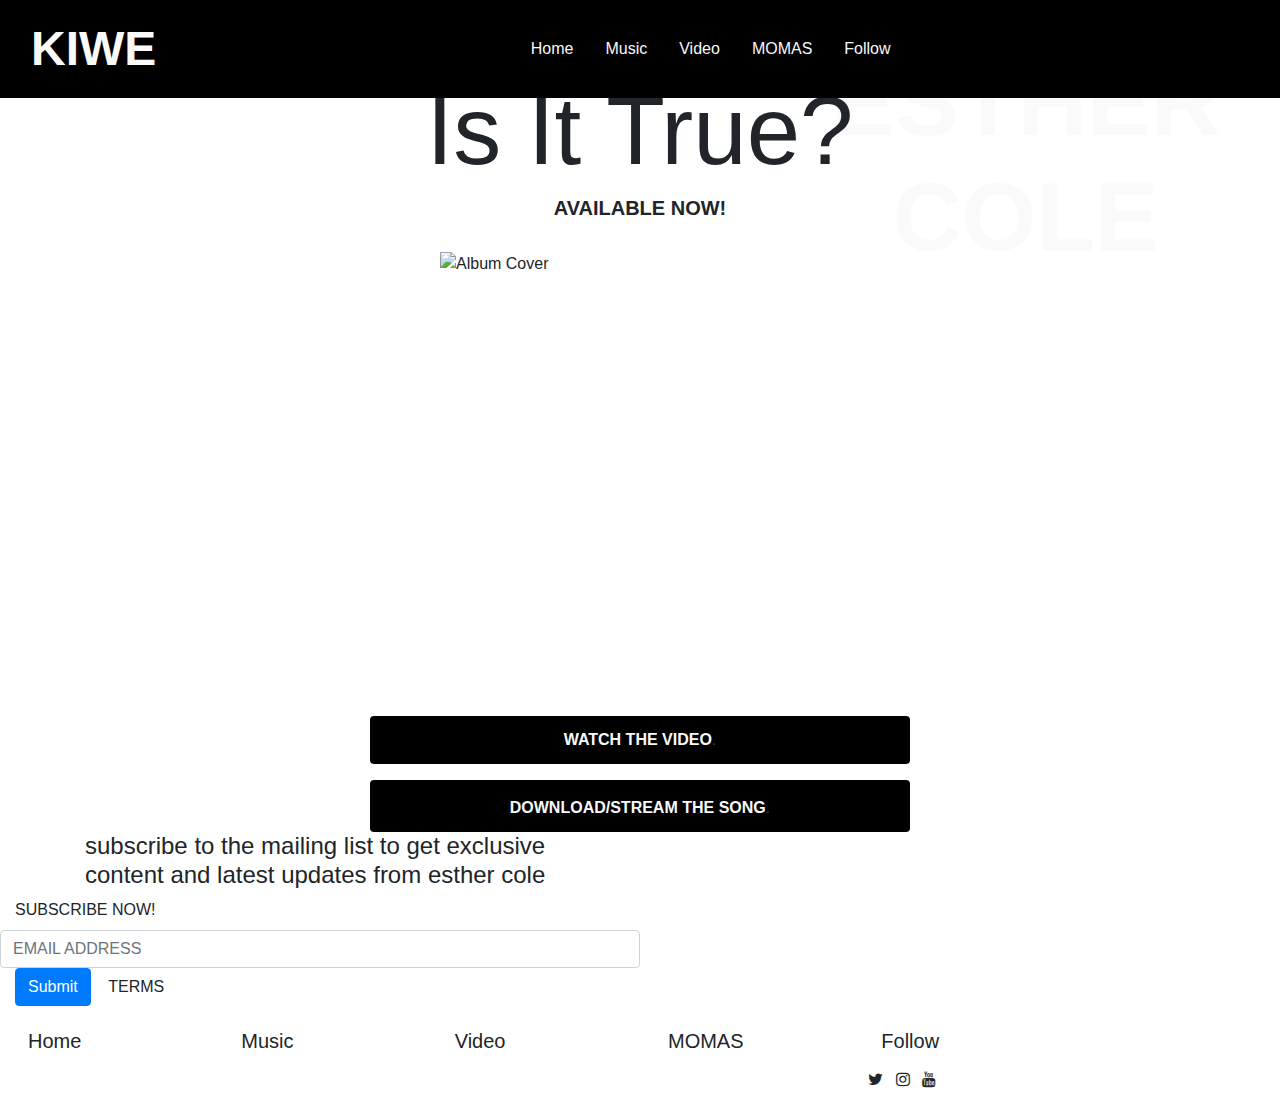
==== index.html @ 140cb5f0 "Added social media links to download and stream buttons" ====
<!DOCTYPE html>
<html lang="en">
<head>
 <meta charset="UTF-8">
    <meta name="viewport" content="width=device-width, initial-scale=1.0">
    <link rel="stylesheet" href="https://stackpath.bootstrapcdn.com/bootstrap/4.5.2/css/bootstrap.min.css" integrity="sha384-JcKb8q3iqJ61gNV9KGb8thSsNjpSL0n8PARn9HuZOnIxN0hoP+VmmDGMN5t9UJ0Z" crossorigin="anonymous">
    <link rel="stylesheet" href="https://stackpath.bootstrapcdn.com/font-awesome/4.7.0/css/font-awesome.min.css" integrity="sha384-wvfXpqpZZVQGK6TAh5PVlGOfQNHSoD2xbE+QkPxCAFlNEevoEH3Sl0sibVcOQVnN" crossorigin="anonymous">
    <link rel="stylesheet" href="assets/css/style.css">
    <title>KIWE</title>
</head>
<body>
<!--NAVIGATION BAR-->
    <header>
        <div class="container-fluid-12">
            <div class="row">
                <div class="col-sm-12">
                    <nav class="navbar fixed-top navbar-expand-lg navbar black-background">
                        <div class="container-fluid">
                            <a class="navbar-brand kiwe-logo" href="index.html" for="home">KIWE</a>
                            <button class="navbar-toggler bg-light" type="button" data-bs-toggle="collapse" data-bs-target="#navbarNav" aria-controls="navbarNav" aria-expanded="false" aria-label="Toggle navigation">
                                <span class="navbar-toggler-icon"></span>
                            </button>
                            <div class="collapse navbar-collapse justify-content-center" id="navbarNav">
                                <ul class="nav justify-content-center">
                                    <li class="nav-item">
                                        <a class="nav-link active text-light" aria-current="page" for="home" href="index.html">Home</a>
                                    </li>
                                    <li class="nav-item">
                                        <a class="nav-link text-light" href="home.html" for="music">Music</a>
                                    </li>
                                    <li class="nav-item">
                                        <a class="nav-link text-light" href="home.html" for="video">Video</a>
                                    </li>
                                    <li class="nav-item">
                                        <a class="nav-link text-light" href="home.html" for="momas">MOMAS</a>
                                    </li>
                                    <li class="nav-item">
                                        <a class="nav-link text-light" href="home.html" for="follow">Follow</a>
                                    </li>
                                </ul>
                            </div>
                        </div>
                    </nav>
                </div>
            </div>
        </div>
    </header>
<!--HERO IMAGE-->
    <section>
        <div class="container-fluid-12">
            <div class="row">
                <div class="col-md-12">
                    <div class= "top-center">
                        <h1 class="display-1 esther-cole">esther cole</h1>
                    </div>
                    <img src="images/hero.jpg" class="img-fluid hero" alt="Hero Image">
                </div>
            </div>
        </div>
    </section>
<!--ALBUM PROMOTION-->
             <div class="container">
                <div class="row">
                    <div class="col-md-12">
                        <h3 class="display-1 center pt-5" style="text-transform: capitalize;">is it true?</h3>
                        <h5 class="display-5 center pb-4" style="text-transform: uppercase; font-weight: bolder;">available now!</h5>
                    </div> 
                </div>
            </div>
            <div class="container">
                <div class="row">
                    <div class="col-md">
                        <img src="images/album-cover.jpg" class="album-cover mx-auto d-block" alt="Album Cover">
                    </div> 
                </div>
            </div>
<!--DOWNLOAD AND STREAM BUTTONS-->
    <section>
        <div class="container-fluid-12">
            <div class="container">
                <div class="row">
                    <div class="col-md-6 pt-5 mx-auto">
                        <div class="alert alert-primary mt-3 media-button-black" role="alert">
                            <a href="https://www.youtube.com/watch?v=2xFYqyE_BNU" target="_blank" class="alert-link text-light">WATCH THE VIDEO</a>.
                        </div>
                        <div class="alert alert-primary pt-3 mt-3 media-button-black" role="alert">
                                <a href="https://awal.lnk.to/isittrue" target="_blank" class="alert-link text-light">DOWNLOAD/STREAM THE SONG</a>.
                        </div>                            
                        </div>
                    </div> 
                </div>
            </div>
<!--MAILING LIST PROMO-->
            <div class="container">
                <div class="row">
                    <div class="col-md-6">
                        <h4>subscribe to the mailing list to get exclusive content and latest updates from esther cole</h4>
                    </div> 
                </div>
            </div>
<!--SUBSCRIBE NOW-->
            <div class="container-fluid">
                <div class="row">
                    <div class="col-md-6">            
                        <form class="center-form">
                            <div class="form-group row">
                                <label for="subscription" class="col-sm-6 form-label">SUBSCRIBE NOW!</label>
                                <input type="email" id="subscription" class="form-control" placeholder="EMAIL ADDRESS">
                                <div class="col-6">
                                    <button type="submit" class="btn btn-primary">Submit</button>
                                    <span><a class="btn terms" href="resources/t&c.pdf" target="_blank" role="button">TERMS</a></span>
                                </div>
                            </div>
                        </form>
                    </div> 
                </div>
            </div>
    </section>
<!--FOOTER-->
    <footer>
        <div class="container-fluid">
            <div class="row" >
                <div class="col-sm-2">
                    <a href="index.html" for="home" class="btn"><h5>Home</h5></a>
                </div>
                <div class="col-sm-2">
                    <a href="home.html" for="music" class="btn"><h5>Music</h5></a>
                </div>
                <div class="col-sm-2">
                    <a href="home.html" for="video" class="btn"><h5>Video</h5></a>
                </div>
                <div class="col-sm-2">
                    <a href="home.html" for="momas" class="btn"><h5>MOMAS</h5></a>
                </div>
            <div class="col-sm-2">
                <a href="home.html" for="follow" class="btn"><h5>Follow</h5></a>
                    <ul class="list-inline social-links">
                        <li class="list-inline-item">
                            <a target ="_blank" ref="#">
                                <i class="fa fa-twitter" aria-hidden="true"></i>
                                <span class="sr-only">Twitter</span>
                            </a>
                        </li>
                        <li class="list-inline-item">
                            <a target ="_blank" ref="#">
                                <i class="fa fa-instagram" aria-hidden="true"></i>
                                <span class="sr-only">Instagram</span>
                            </a>
                        </li>
                        <li class="list-inline-item">
                            <a target ="_blank" ref="#">
                                <i class="fa fa-youtube" aria-hidden="true"></i>
                                <span class="sr-only">YouTube</span>
                            </a>
                        </li>
                    </ul>
                </div>
            </div>
        </div>
    </footer>
</body>
<script src="https://code.jquery.com/jquery-3.2.1.slim.min.js" integrity="sha384-KJ3o2DKtIkvYIK3UENzmM7KCkRr/rE9/Qpg6aAZGJwFDMVNA/GpGFF93hXpG5KkN" crossorigin="anonymous"></script>
<script src="https://cdnjs.cloudflare.com/ajax/libs/popper.js/1.12.9/umd/popper.min.js" integrity="sha384-ApNbgh9B+Y1QKtv3Rn7W3mgPxhU9K/ScQsAP7hUibX39j7fakFPskvXusvfa0b4Q" crossorigin="anonymous"></script>
<script src="https://stackpath.bootstrapcdn.com/bootstrap/4.5.2/css/bootstrap.min.js" integrity="sha384-JZR6Spejh4U02d8jOt6vLEHfe/JQGiRRSQQxSfFWpi1MquVdAyjUar5+76PVCmYl" crossorigin="anonymous"></script>
</html>
---- assets/css/style.css ----
@import url('https://fonts.googleapis.com/css2?family=Oswald:wght@200;300;400;500&display=swap');

/*------------------------------------Text Styles*/

.esther-cole {
    font-weight: bolder;
    text-transform: uppercase;
    color: #fafafa;
}

/*------------------------------------Colours*/

.kiwe-logo {
    color: #fafafa !important;
    font-weight: bolder !important;
    font-size: 3em;
}

.black-background {
    background-color: #000000;
    border: #000000;
}

/*------------------------------------Images and Media*/

.album-cover {
    position: relative;
    width: 400px;
    height: 400px;
    object-fit: cover;
}

.hero {
    width: 100%;
    overflow: hidden;
}

/*-------------------------------------Container Styles*/

.center {
    text-align: center;
}

.top-right {
    width: 35%;
   position:absolute;
   top:0;
   right:0;
   margin-top: 40px;
   margin-right: 40px;
   opacity: 1;
   text-align: center;
}

.top-center {
    width: 35%;
   position:absolute;
   top:15%;
   right: 0;
   margin-top: 40px;
   margin-right: 40px;
   opacity: 1;
   text-align: center;
}

/*-------------------------------------Buttons*/
.media-button-black {
    background-color: #000000;
    border: #000000;
    text-align: center;
    margin: auto;
}
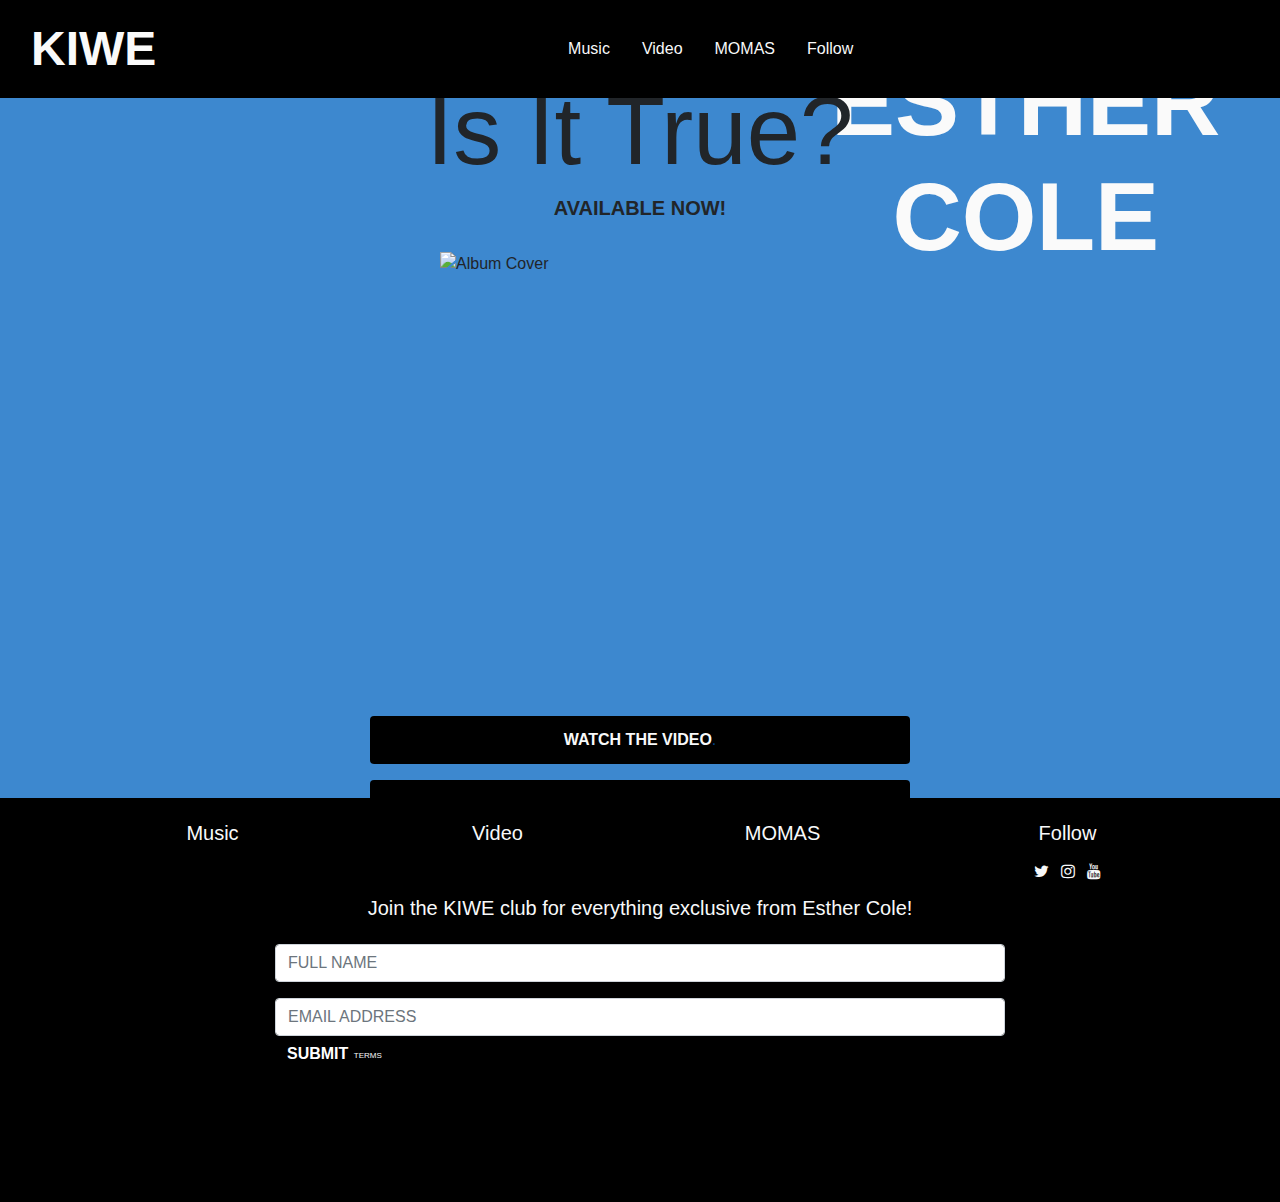
==== commit 3d56d1d4: "added new header and footer to index and home page" ====
--- a/index.html
+++ b/index.html
@@ -13,29 +13,26 @@
     <header>
         <div class="container-fluid-12">
             <div class="row">
-                <div class="col-sm-12">
+                <div class="col-md">
                     <nav class="navbar fixed-top navbar-expand-lg navbar black-background">
                         <div class="container-fluid">
-                            <a class="navbar-brand kiwe-logo" href="index.html" for="home">KIWE</a>
+                            <a class="navbar-brand kiwe-logo" href="index.html">KIWE</a>
                             <button class="navbar-toggler bg-light" type="button" data-bs-toggle="collapse" data-bs-target="#navbarNav" aria-controls="navbarNav" aria-expanded="false" aria-label="Toggle navigation">
                                 <span class="navbar-toggler-icon"></span>
                             </button>
                             <div class="collapse navbar-collapse justify-content-center" id="navbarNav">
                                 <ul class="nav justify-content-center">
                                     <li class="nav-item">
-                                        <a class="nav-link active text-light" aria-current="page" for="home" href="index.html">Home</a>
+                                        <a class="nav-link text-light" href="#music">Music</a>
                                     </li>
                                     <li class="nav-item">
-                                        <a class="nav-link text-light" href="home.html" for="music">Music</a>
+                                        <a class="nav-link text-light" href="#video">Video</a>
                                     </li>
                                     <li class="nav-item">
-                                        <a class="nav-link text-light" href="home.html" for="video">Video</a>
+                                        <a class="nav-link text-light" href="#momas">MOMAS</a>
                                     </li>
                                     <li class="nav-item">
-                                        <a class="nav-link text-light" href="home.html" for="momas">MOMAS</a>
-                                    </li>
-                                    <li class="nav-item">
-                                        <a class="nav-link text-light" href="home.html" for="follow">Follow</a>
+                                        <a class="nav-link text-light" href="#follow">Follow</a>
                                     </li>
                                 </ul>
                             </div>
@@ -83,77 +80,90 @@
                         <div class="alert alert-primary mt-3 media-button-black" role="alert">
                             <a href="https://www.youtube.com/watch?v=2xFYqyE_BNU" target="_blank" class="alert-link text-light">WATCH THE VIDEO</a>.
                         </div>
-                        <div class="alert alert-primary pt-3 mt-3 media-button-black" role="alert">
+                        <div class="alert alert-primary mb-5 pt-3 mt-3 media-button-black" role="alert">
                                 <a href="https://awal.lnk.to/isittrue" target="_blank" class="alert-link text-light">DOWNLOAD/STREAM THE SONG</a>.
                         </div>                            
-                        </div>
                     </div> 
                 </div>
             </div>
+        </div>
+    </section>
 <!--MAILING LIST PROMO-->
+   <!-- <section>
+        <div class="container-fluid-12">
+            <div class="row">
+                <div class="col-md-6 mx-auto">
+                    <h4 class="display-5 center pt-1 pb-4" style="text-transform: uppercase; font-weight: bolder;">subscribe to the mailing list to get exclusive content and latest updates from esther cole</h4>
+                </div> 
+            </div>
+        </div>
+    </section> -->
+<!--SUBSCRIBE NOW-->
+    <section>
+        <div class="container-fluid-12 black-background">
             <div class="container">
                 <div class="row">
-                    <div class="col-md-6">
-                        <h4>subscribe to the mailing list to get exclusive content and latest updates from esther cole</h4>
-                    </div> 
+                    <div class="col-lg-8 mx-auto">
+                    <div class="form-floating pt-3 mb-3">
+                        <h5 class="text-light pb-3 center">Join the KIWE club for everything exclusive from Esther Cole!</h5>
+                            <input type="text" class="form-control" id="floatingName" placeholder="FULL NAME">
+                        </div>
+                        <div class="form-floating">
+                            <input type="email" class="form-control" id="floatingInput" placeholder="EMAIL ADDRESS">
+                            <button type="submit" class="btn btn-primary bg-transparent border-0 text-uppercase font-weight-bold pr-0">Submit</button>
+                            <span><a class="btn terms text-light bolder font-weight-light" href="resources/t&c.pdf" target="_blank" role="button">TERMS</a></span>  
+                        </div>                
+                    </div>
                 </div>
             </div>
-<!--SUBSCRIBE NOW-->
-            <div class="container-fluid">
+        </div>
+    </section>
+        <section>
+        <div class="container-fluid-12 footer-buffer">
+            <div class="container">
                 <div class="row">
-                    <div class="col-md-6">            
-                        <form class="center-form">
-                            <div class="form-group row">
-                                <label for="subscription" class="col-sm-6 form-label">SUBSCRIBE NOW!</label>
-                                <input type="email" id="subscription" class="form-control" placeholder="EMAIL ADDRESS">
-                                <div class="col-6">
-                                    <button type="submit" class="btn btn-primary">Submit</button>
-                                    <span><a class="btn terms" href="resources/t&c.pdf" target="_blank" role="button">TERMS</a></span>
-                                </div>
-                            </div>
-                        </form>
-                    </div> 
+                   
                 </div>
             </div>
+        </div>
     </section>
 <!--FOOTER-->
     <footer>
-        <div class="container-fluid">
-            <div class="row" >
-                <div class="col-sm-2">
-                    <a href="index.html" for="home" class="btn"><h5>Home</h5></a>
-                </div>
-                <div class="col-sm-2">
-                    <a href="home.html" for="music" class="btn"><h5>Music</h5></a>
-                </div>
-                <div class="col-sm-2">
-                    <a href="home.html" for="video" class="btn"><h5>Video</h5></a>
-                </div>
-                <div class="col-sm-2">
-                    <a href="home.html" for="momas" class="btn"><h5>MOMAS</h5></a>
-                </div>
-            <div class="col-sm-2">
-                <a href="home.html" for="follow" class="btn"><h5>Follow</h5></a>
-                    <ul class="list-inline social-links">
-                        <li class="list-inline-item">
-                            <a target ="_blank" ref="#">
-                                <i class="fa fa-twitter" aria-hidden="true"></i>
-                                <span class="sr-only">Twitter</span>
-                            </a>
-                        </li>
-                        <li class="list-inline-item">
-                            <a target ="_blank" ref="#">
-                                <i class="fa fa-instagram" aria-hidden="true"></i>
-                                <span class="sr-only">Instagram</span>
-                            </a>
-                        </li>
-                        <li class="list-inline-item">
-                            <a target ="_blank" ref="#">
-                                <i class="fa fa-youtube" aria-hidden="true"></i>
-                                <span class="sr-only">YouTube</span>
-                            </a>
-                        </li>
-                    </ul>
+        <div class="container-fluid-12 black-background pt-3 mb-0 fixed-bottom">
+            <div class="container center mx-auto">
+                <div class="row" >
+                    <div class="col-md">
+                        <a href="#music" class="btn text-light"><h5>Music</h5></a>
+                    </div>
+                    <div class="col-md">
+                        <a href="#video" class="btn text-light"><h5>Video</h5></a>
+                    </div>
+                    <div class="col-md">
+                        <a href="#momas" class="btn text-light"><h5>MOMAS</h5></a>
+                    </div>
+                <div class="col-md">
+                    <a href="#follow" class="btn text-light"><h5>Follow</h5></a>
+                        <ul class="list-inline social-links">
+                            <li class="list-inline-item">
+                                <a target ="_blank" href="https://twitter.com/iamesthercole">
+                                    <i class="fa fa-twitter text-light" aria-hidden="true"></i>
+                                    <span class="sr-only">Twitter</span>
+                                </a>
+                            </li>
+                            <li class="list-inline-item">
+                                <a target ="_blank" href="tagram.com/kickingitwithes/">
+                                    <i class="fa fa-instagram text-light" aria-hidden="true"></i>
+                                    <span class="sr-only">Instagram</span>
+                                </a>
+                            </li>
+                            <li class="list-inline-item">
+                                <a target ="_blank" href="https://www.youtube.com/channel/UCN9gmDimSqXqYEn6_nLRVBw">
+                                    <i class="fa fa-youtube text-light" aria-hidden="true"></i>
+                                    <span class="sr-only">YouTube</span>
+                                </a>
+                            </li>
+                        </ul>
+                    </div>
                 </div>
             </div>
         </div>
--- a/assets/css/style.css
+++ b/assets/css/style.css
@@ -1,4 +1,8 @@
 @import url('https://fonts.googleapis.com/css2?family=Oswald:wght@200;300;400;500&display=swap');
+
+body {
+    background-color:#3d88cf;
+}
 
 /*------------------------------------Text Styles*/
 
@@ -44,7 +48,7 @@
 .top-right {
     width: 35%;
    position:absolute;
-   top:0;
+   top:15%;
    right:0;
    margin-top: 40px;
    margin-right: 40px;
@@ -63,10 +67,22 @@
    text-align: center;
 }
 
+.footer-buffer {
+    background-color: #000000;
+    height:130px;
+    width: 100%;
+}
+
 /*-------------------------------------Buttons*/
 .media-button-black {
     background-color: #000000;
     border: #000000;
     text-align: center;
     margin: auto;
+}
+
+.terms {
+    font-size: 0.5em !important;
+    padding-left: 0px !important;
+    padding-top: 10px !important;
 }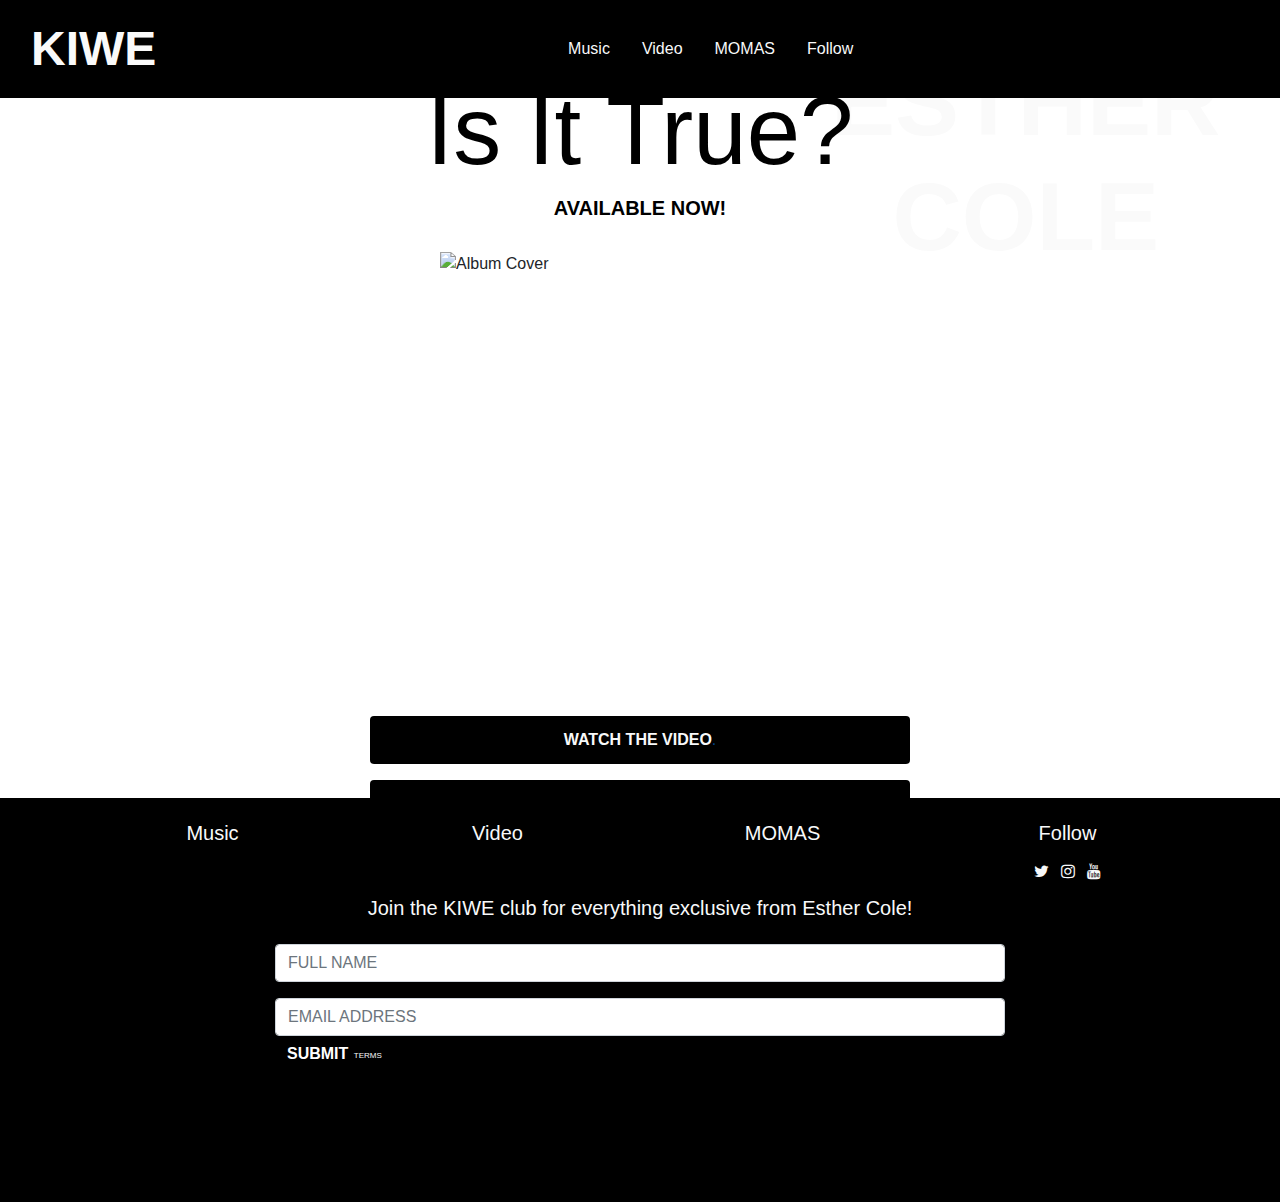
==== commit 1a872197: "Styled subscribe sections" ====
--- a/index.html
+++ b/index.html
@@ -23,16 +23,16 @@
                             <div class="collapse navbar-collapse justify-content-center" id="navbarNav">
                                 <ul class="nav justify-content-center">
                                     <li class="nav-item">
-                                        <a class="nav-link text-light" href="#music">Music</a>
+                                        <a class="nav-link text-light" href="home.html#music">Music</a>
                                     </li>
                                     <li class="nav-item">
-                                        <a class="nav-link text-light" href="#video">Video</a>
+                                        <a class="nav-link text-light" href="home.html#video" >Video</a>
                                     </li>
                                     <li class="nav-item">
-                                        <a class="nav-link text-light" href="#momas">MOMAS</a>
+                                        <a class="nav-link text-light" href="#home.html#momas">MOMAS</a>
                                     </li>
                                     <li class="nav-item">
-                                        <a class="nav-link text-light" href="#follow">Follow</a>
+                                        <a class="nav-link text-light" href="index.html#follow">Follow</a>
                                     </li>
                                 </ul>
                             </div>
@@ -59,8 +59,8 @@
              <div class="container">
                 <div class="row">
                     <div class="col-md-12">
-                        <h3 class="display-1 center pt-5" style="text-transform: capitalize;">is it true?</h3>
-                        <h5 class="display-5 center pb-4" style="text-transform: uppercase; font-weight: bolder;">available now!</h5>
+                        <h3 class="display-1 text-dark center pt-5" style="text-transform: capitalize;">is it true?</h3>
+                        <h5 class="display-5 text-dark center pb-4" style="text-transform: uppercase; font-weight: bolder;">available now!</h5>
                     </div> 
                 </div>
             </div>
@@ -78,7 +78,7 @@
                 <div class="row">
                     <div class="col-md-6 pt-5 mx-auto">
                         <div class="alert alert-primary mt-3 media-button-black" role="alert">
-                            <a href="https://www.youtube.com/watch?v=2xFYqyE_BNU" target="_blank" class="alert-link text-light">WATCH THE VIDEO</a>.
+                            <a href="home.html#isittrue" class="alert-link text-light">WATCH THE VIDEO</a>.
                         </div>
                         <div class="alert alert-primary mb-5 pt-3 mt-3 media-button-black" role="alert">
                                 <a href="https://awal.lnk.to/isittrue" target="_blank" class="alert-link text-light">DOWNLOAD/STREAM THE SONG</a>.
@@ -100,7 +100,7 @@
     </section> -->
 <!--SUBSCRIBE NOW-->
     <section>
-        <div class="container-fluid-12 black-background">
+        <div class="container-fluid-12 black-background" id="follow">
             <div class="container">
                 <div class="row">
                     <div class="col-lg-8 mx-auto">
@@ -133,16 +133,16 @@
             <div class="container center mx-auto">
                 <div class="row" >
                     <div class="col-md">
-                        <a href="#music" class="btn text-light"><h5>Music</h5></a>
+                        <a href="home.html#music" class="btn text-light"><h5>Music</h5></a>
                     </div>
                     <div class="col-md">
-                        <a href="#video" class="btn text-light"><h5>Video</h5></a>
+                        <a href="home.html#video" class="btn text-light"><h5>Video</h5></a>
                     </div>
                     <div class="col-md">
-                        <a href="#momas" class="btn text-light"><h5>MOMAS</h5></a>
+                        <a href="home.html#momas" class="btn text-light"><h5>MOMAS</h5></a>
                     </div>
                 <div class="col-md">
-                    <a href="#follow" class="btn text-light"><h5>Follow</h5></a>
+                    <a href="index.html#follow" class="btn text-light"><h5>Follow</h5></a>
                         <ul class="list-inline social-links">
                             <li class="list-inline-item">
                                 <a target ="_blank" href="https://twitter.com/iamesthercole">
@@ -151,7 +151,7 @@
                                 </a>
                             </li>
                             <li class="list-inline-item">
-                                <a target ="_blank" href="tagram.com/kickingitwithes/">
+                                <a target ="_blank" href="https://www.instagram.com/kickingitwithes/">
                                     <i class="fa fa-instagram text-light" aria-hidden="true"></i>
                                     <span class="sr-only">Instagram</span>
                                 </a>
--- a/assets/css/style.css
+++ b/assets/css/style.css
@@ -1,8 +1,9 @@
 @import url('https://fonts.googleapis.com/css2?family=Oswald:wght@200;300;400;500&display=swap');
 
-body {
+/*body {
     background-color:#3d88cf;
-}
+    margin: auto;
+}*/
 
 /*------------------------------------Text Styles*/
 
@@ -25,6 +26,9 @@
     border: #000000;
 }
 
+.text-dark {
+    color: #000000 !important;
+}
 /*------------------------------------Images and Media*/
 
 .album-cover {
@@ -35,8 +39,13 @@
 }
 
 .hero {
-    width: 100%;
+    min-width: 100%;
     overflow: hidden;
+}
+
+.img-thumbnail {
+    background-color: #000000;
+    border: #000000;
 }
 
 /*-------------------------------------Container Styles*/
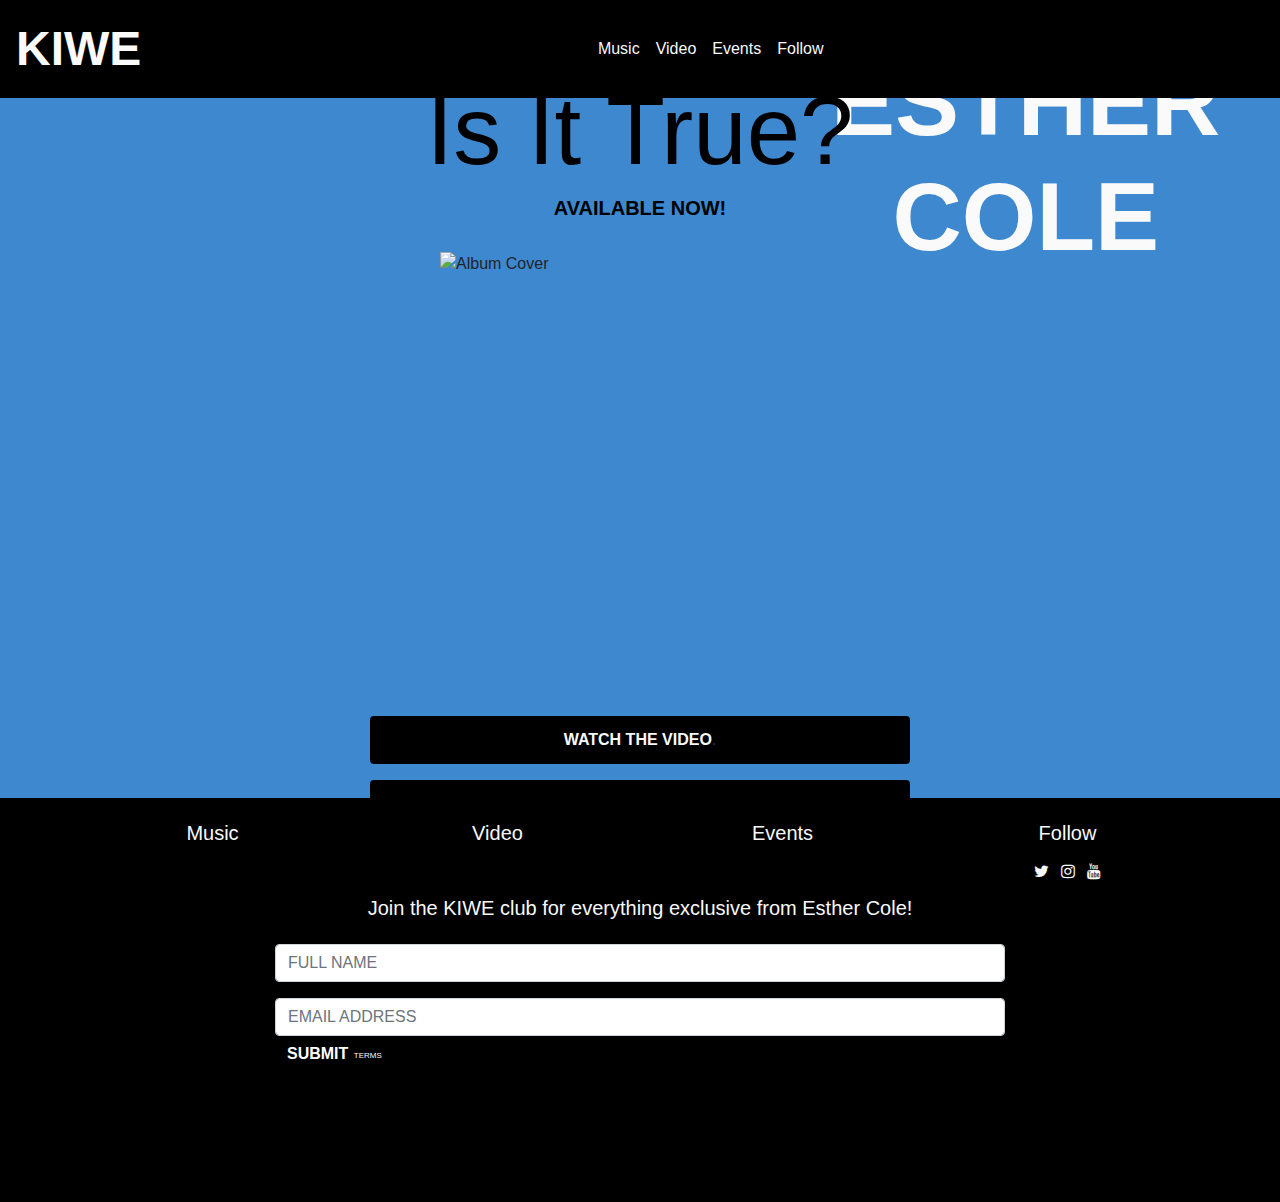
==== commit 97af798f: "fixed issues with my nav bar and modal feature" ====
--- a/index.html
+++ b/index.html
@@ -3,8 +3,8 @@
 <head>
  <meta charset="UTF-8">
     <meta name="viewport" content="width=device-width, initial-scale=1.0">
-    <link rel="stylesheet" href="https://stackpath.bootstrapcdn.com/bootstrap/4.5.2/css/bootstrap.min.css" integrity="sha384-JcKb8q3iqJ61gNV9KGb8thSsNjpSL0n8PARn9HuZOnIxN0hoP+VmmDGMN5t9UJ0Z" crossorigin="anonymous">
-    <link rel="stylesheet" href="https://stackpath.bootstrapcdn.com/font-awesome/4.7.0/css/font-awesome.min.css" integrity="sha384-wvfXpqpZZVQGK6TAh5PVlGOfQNHSoD2xbE+QkPxCAFlNEevoEH3Sl0sibVcOQVnN" crossorigin="anonymous">
+    <link rel="stylesheet" href="https://stackpath.bootstrapcdn.com/bootstrap/4.4.1/css/bootstrap.min.css" integrity="sha384-Vkoo8x4CGsO3+Hhxv8T/Q5PaXtkKtu6ug5TOeNV6gBiFeWPGFN9MuhOf23Q9Ifjh" crossorigin="anonymous">
+    <link rel="stylesheet" href="https://stackpath.bootstrapcdn.com/font-awesome/4.7.0/css/font-awesome.min.css" integrity="sha384-wvfXpqpZZVQGK6TAh5PVlGOfQNHSoD2xbE+QkPxCAFlNEevoEH3Sl0sibVcOQVnN" crossorigin="anonymous">  
     <link rel="stylesheet" href="assets/css/style.css">
     <title>KIWE</title>
 </head>
@@ -14,29 +14,28 @@
         <div class="container-fluid-12">
             <div class="row">
                 <div class="col-md">
-                    <nav class="navbar fixed-top navbar-expand-lg navbar black-background">
-                        <div class="container-fluid">
+                    <nav class="navbar fixed-top navbar-expand-lg navbar-dark bg-dark">
                             <a class="navbar-brand kiwe-logo" href="index.html">KIWE</a>
-                            <button class="navbar-toggler bg-light" type="button" data-bs-toggle="collapse" data-bs-target="#navbarNav" aria-controls="navbarNav" aria-expanded="false" aria-label="Toggle navigation">
+                            <button class="navbar-toggler" type="button" data-toggle="collapse" data-target="#navbarNav" aria-controls="navbarNav" aria-expanded="false" aria-label="Toggle navigation">
                                 <span class="navbar-toggler-icon"></span>
                             </button>
                             <div class="collapse navbar-collapse justify-content-center" id="navbarNav">
-                                <ul class="nav justify-content-center">
-                                    <li class="nav-item">
-                                        <a class="nav-link text-light" href="home.html#music">Music</a>
+                                <ul class="navbar-nav">
+                                    <li class="nav-item active">
+                                        <a class="nav-link text-light" href="home.html#music">Music<span class="sr-only">(current)</span></a>
                                     </li>
                                     <li class="nav-item">
-                                        <a class="nav-link text-light" href="home.html#video" >Video</a>
+                                        <a class="nav-link text-light" href="home.html#video">Video</a>
                                     </li>
                                     <li class="nav-item">
-                                        <a class="nav-link text-light" href="#home.html#momas">MOMAS</a>
+                                        <a class="nav-link text-light" href="home.html#events">Events</a>
                                     </li>
-                                    <li class="nav-item">
-                                        <a class="nav-link text-light" href="index.html#follow">Follow</a>
+                                    <li class="nav-item"> 
+                                        <a class="nav-link text-light" href="home.html#follow">Follow</a>
                                     </li>
                                 </ul>
                             </div>
-                        </div>
+
                     </nav>
                 </div>
             </div>
@@ -139,7 +138,7 @@
                         <a href="home.html#video" class="btn text-light"><h5>Video</h5></a>
                     </div>
                     <div class="col-md">
-                        <a href="home.html#momas" class="btn text-light"><h5>MOMAS</h5></a>
+                        <a href="home.html#events" class="btn text-light"><h5>Events</h5></a>
                     </div>
                 <div class="col-md">
                     <a href="index.html#follow" class="btn text-light"><h5>Follow</h5></a>
@@ -170,6 +169,6 @@
     </footer>
 </body>
 <script src="https://code.jquery.com/jquery-3.2.1.slim.min.js" integrity="sha384-KJ3o2DKtIkvYIK3UENzmM7KCkRr/rE9/Qpg6aAZGJwFDMVNA/GpGFF93hXpG5KkN" crossorigin="anonymous"></script>
-<script src="https://cdnjs.cloudflare.com/ajax/libs/popper.js/1.12.9/umd/popper.min.js" integrity="sha384-ApNbgh9B+Y1QKtv3Rn7W3mgPxhU9K/ScQsAP7hUibX39j7fakFPskvXusvfa0b4Q" crossorigin="anonymous"></script>
-<script src="https://stackpath.bootstrapcdn.com/bootstrap/4.5.2/css/bootstrap.min.js" integrity="sha384-JZR6Spejh4U02d8jOt6vLEHfe/JQGiRRSQQxSfFWpi1MquVdAyjUar5+76PVCmYl" crossorigin="anonymous"></script>
+<script src="https://cdn.jsdelivr.net/npm/popper.js@1.16.0/dist/umd/popper.min.js" integrity="sha384-Q6E9RHvbIyZFJoft+2mJbHaEWldlvI9IOYy5n3zV9zzTtmI3UksdQRVvoxMfooAo" crossorigin="anonymous"></script>
+<script src="https://stackpath.bootstrapcdn.com/bootstrap/4.4.1/js/bootstrap.min.js" integrity="sha384-wfSDF2E50Y2D1uUdj0O3uMBJnjuUD4Ih7YwaYd1iqfktj0Uod8GCExl3Og8ifwB6" crossorigin="anonymous"></script>
 </html>--- a/assets/css/style.css
+++ b/assets/css/style.css
@@ -1,16 +1,36 @@
 @import url('https://fonts.googleapis.com/css2?family=Oswald:wght@200;300;400;500&display=swap');
 
-/*body {
+body {
     background-color:#3d88cf;
-    margin: auto;
-}*/
+    margin: 0;
+}
 
+section {
+    scroll-padding-top: 200px;
+}
+
+.modal-backdrop
+{
+    opacity:0.5 !important;
+}
 /*------------------------------------Text Styles*/
 
 .esther-cole {
     font-weight: bolder;
     text-transform: uppercase;
     color: #fafafa;
+}
+
+.more-videos {
+   font-size: 2em;
+   width: 100%;
+   position:absolute;
+   top:35%;
+   right: 0%;
+   margin-top: 40px;
+   margin-right: 40px;
+   opacity: 1;
+   text-align: center;
 }
 
 /*------------------------------------Colours*/
@@ -28,6 +48,10 @@
 
 .text-dark {
     color: #000000 !important;
+}
+
+.bg-dark {
+    background-color: #000000 !important;
 }
 /*------------------------------------Images and Media*/
 
@@ -48,7 +72,29 @@
     border: #000000;
 }
 
+iframe {
+  margin:0 auto;
+  display:block;
+  padding-bottom: 20px;
+  
+}
+
+.iframe-extra {
+  margin:0 auto;
+  display:block;
+  width: 700px;
+  height: 400px;
+  padding-bottom: 20px;
+}
+
+.kiwe-carousel {
+    height: 400px ;
+    width: 600px ;
+}
 /*-------------------------------------Container Styles*/
+.videodiv {
+    min-width: 600px;
+}
 
 .center {
     text-align: center;
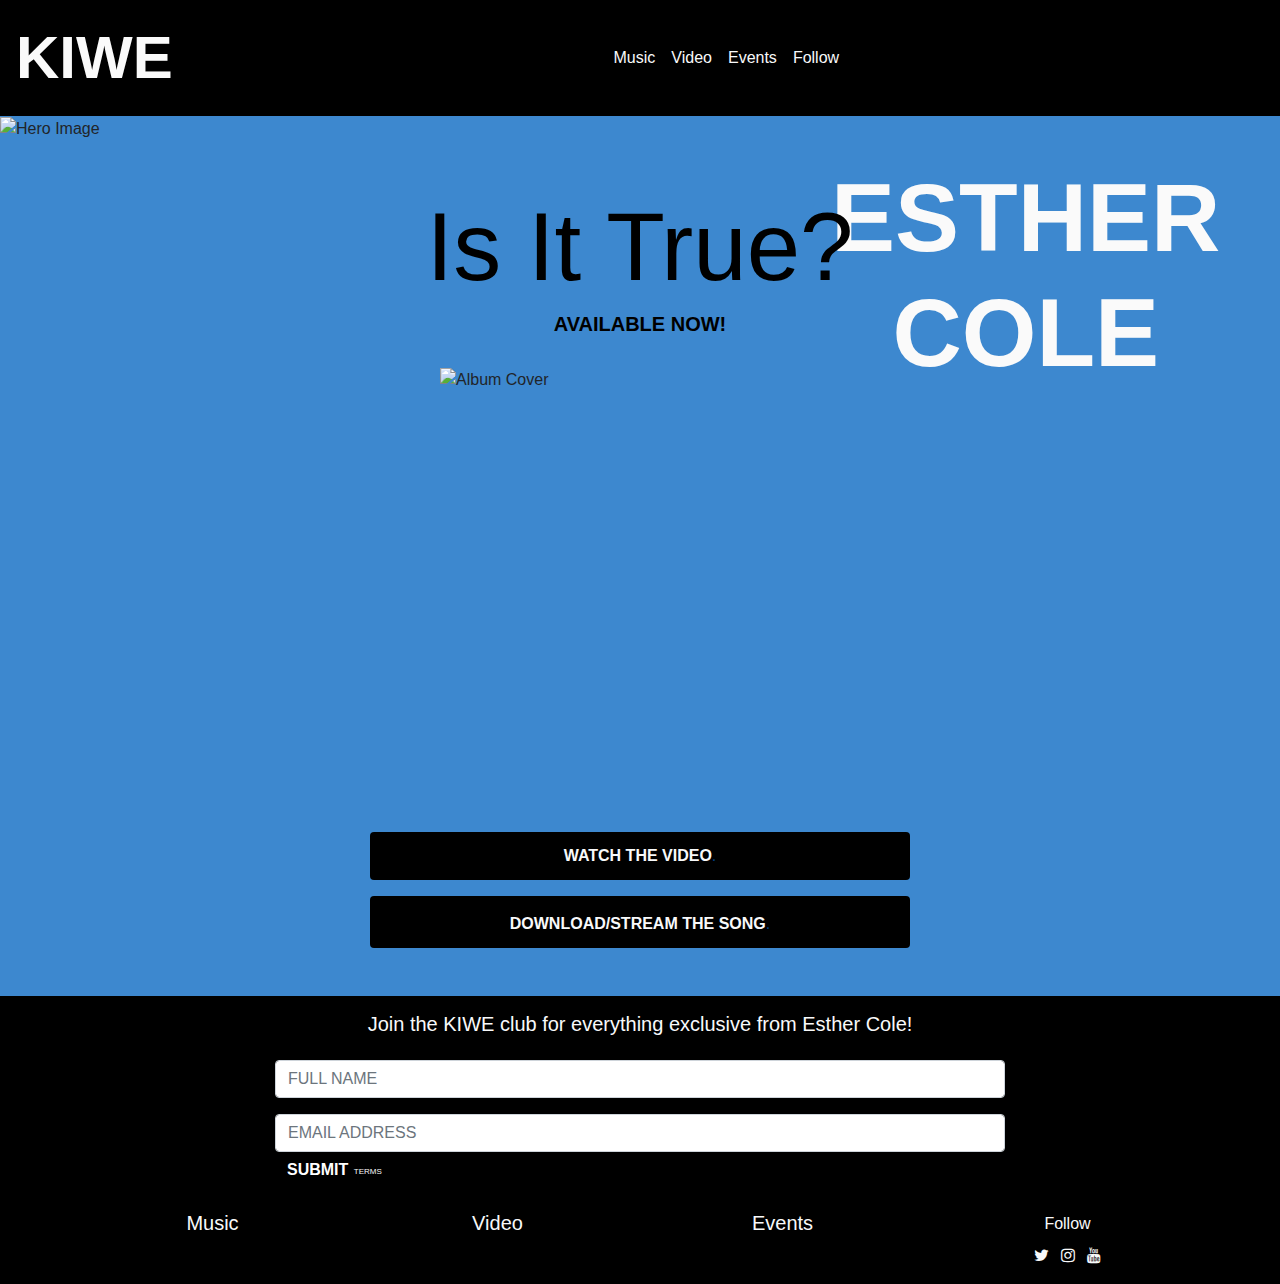
==== commit 889ad76b: "Placed subscription section into footer" ====
--- a/index.html
+++ b/index.html
@@ -14,8 +14,8 @@
         <div class="container-fluid-12">
             <div class="row">
                 <div class="col-md">
-                    <nav class="navbar fixed-top navbar-expand-lg navbar-dark bg-dark">
-                            <a class="navbar-brand kiwe-logo" href="index.html">KIWE</a>
+                    <nav class="navbar navbar-expand-lg navbar-dark bg-dark">
+                             <a class="navbar-brand" href="index.html"> <p class="kiwe-logo border-0 mb-0 pb-0">KIWE </p></a>
                             <button class="navbar-toggler" type="button" data-toggle="collapse" data-target="#navbarNav" aria-controls="navbarNav" aria-expanded="false" aria-label="Toggle navigation">
                                 <span class="navbar-toggler-icon"></span>
                             </button>
@@ -31,7 +31,7 @@
                                         <a class="nav-link text-light" href="home.html#events">Events</a>
                                     </li>
                                     <li class="nav-item"> 
-                                        <a class="nav-link text-light" href="home.html#follow">Follow</a>
+                                        <a class="nav-link text-light" data-toggle="modal" data-target="#exampleModaltwo">Follow</a>
                                     </li>
                                 </ul>
                             </div>
@@ -77,10 +77,10 @@
                 <div class="row">
                     <div class="col-md-6 pt-5 mx-auto">
                         <div class="alert alert-primary mt-3 media-button-black" role="alert">
-                            <a href="home.html#isittrue" class="alert-link text-light">WATCH THE VIDEO</a>.
+                            <a href="home.html#isittrue" class="alert-link text-decoration-none text-light">WATCH THE VIDEO</a>.
                         </div>
                         <div class="alert alert-primary mb-5 pt-3 mt-3 media-button-black" role="alert">
-                                <a href="https://awal.lnk.to/isittrue" target="_blank" class="alert-link text-light">DOWNLOAD/STREAM THE SONG</a>.
+                                <a href="https://awal.lnk.to/isittrue" target="_blank" class="alert-link text-decoration-none text-light">DOWNLOAD/STREAM THE SONG</a>.
                         </div>                            
                     </div> 
                 </div>
@@ -97,7 +97,41 @@
             </div>
         </div>
     </section> -->
-<!--SUBSCRIBE NOW-->
+
+<!--MODEL-->
+    <section>
+            <div class="modal fade" id="exampleModaltwo" tabindex="-1" aria-labelledby="exampleModalLabel" aria-hidden="true">
+            <div class="modal-dialog">
+                <div class="modal-content bg-dark">
+                    <div class="modal-header bg-dark">
+                        <h5 class="modal-title text-capitalize text-center text-light" id="exampleModalLabeltwo">Join the KIWE mailing list to get exclusive updates and latest content from Esther Cole</h5>
+                        <button type="button" class="btn-close" data-bs-dismiss="modal" aria-label="Close"></button>
+                    </div>
+                <div class="modal-body">
+                    <div class="container opacity pl-3 pt-3 pb-3 pr-4">
+                        <div class="row">
+                            <div class="col-sm">
+                                <form class="center-form mt-3">
+                                    <div class="form-group row">
+                                        <input type="email" id="subscription" class="form-control" placeholder="EMAIL ADDRESS">
+                                    </div>
+                                </form>                    
+                            </div>
+                        </div>
+                    </div>
+                    </div>
+                        <div class="modal-footer">
+                            <button type="submit" class="btn btn-primary bg-transparent border-0 text-uppercase font-weight-bold pr-0" data-bs-dismiss="modal">Submit</button>
+                            <span><a class="btn terms text-light bolder font-weight-light" href="resources/t&c.pdf" target="_blank" role="button">TERMS</a></span>
+                        </div>
+                    </div>
+                </div> 
+            </div>
+        
+    </section>
+<!--FOOTER-->
+    <footer>
+    <!--SUBSCRIBE NOW-->
     <section>
         <div class="container-fluid-12 black-background" id="follow">
             <div class="container">
@@ -117,18 +151,7 @@
             </div>
         </div>
     </section>
-        <section>
-        <div class="container-fluid-12 footer-buffer">
-            <div class="container">
-                <div class="row">
-                   
-                </div>
-            </div>
-        </div>
-    </section>
-<!--FOOTER-->
-    <footer>
-        <div class="container-fluid-12 black-background pt-3 mb-0 fixed-bottom">
+        <div class="container-fluid-12 black-background pt-3 mb-0 ">
             <div class="container center mx-auto">
                 <div class="row" >
                     <div class="col-md">
@@ -141,7 +164,7 @@
                         <a href="home.html#events" class="btn text-light"><h5>Events</h5></a>
                     </div>
                 <div class="col-md">
-                    <a href="index.html#follow" class="btn text-light"><h5>Follow</h5></a>
+                    <a class="nav-link text-light" data-toggle="modal" data-target="#exampleModaltwo">Follow</a>
                         <ul class="list-inline social-links">
                             <li class="list-inline-item">
                                 <a target ="_blank" href="https://twitter.com/iamesthercole">
--- a/assets/css/style.css
+++ b/assets/css/style.css
@@ -1,9 +1,13 @@
 @import url('https://fonts.googleapis.com/css2?family=Oswald:wght@200;300;400;500&display=swap');
-
+html,body{
+    width: 100%;
+    height: 100%;
+}
 body {
     background-color:#3d88cf;
     margin: 0;
 }
+
 
 section {
     scroll-padding-top: 200px;
@@ -140,4 +144,12 @@
     font-size: 0.5em !important;
     padding-left: 0px !important;
     padding-top: 10px !important;
+}
+
+@media screen and (max-width: 1393px) {
+    # {
+        width: 100%;
+        height: 100px;
+        margin: 0 auto;
+    }
 }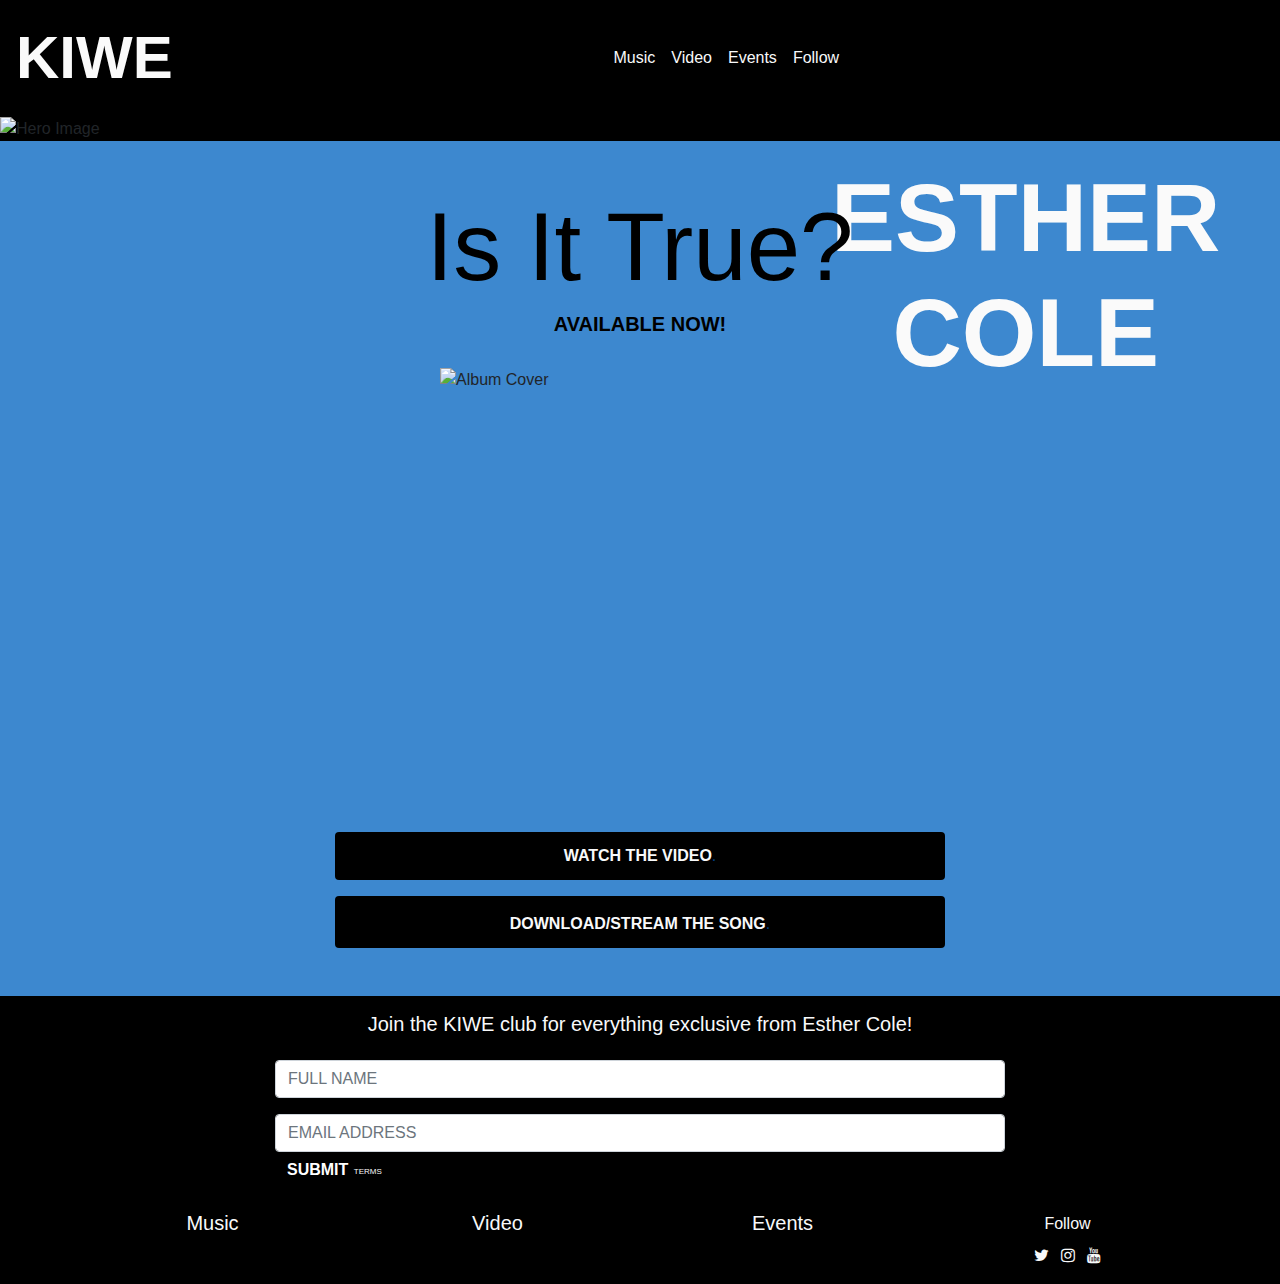
==== commit 45521395: "Added Acknowledements to README file" ====
--- a/index.html
+++ b/index.html
@@ -1,197 +1,137 @@
 <!DOCTYPE html>
 <html lang="en">
+
 <head>
- <meta charset="UTF-8">
-    <meta name="viewport" content="width=device-width, initial-scale=1.0">
-    <link rel="stylesheet" href="https://stackpath.bootstrapcdn.com/bootstrap/4.4.1/css/bootstrap.min.css" integrity="sha384-Vkoo8x4CGsO3+Hhxv8T/Q5PaXtkKtu6ug5TOeNV6gBiFeWPGFN9MuhOf23Q9Ifjh" crossorigin="anonymous">
-    <link rel="stylesheet" href="https://stackpath.bootstrapcdn.com/font-awesome/4.7.0/css/font-awesome.min.css" integrity="sha384-wvfXpqpZZVQGK6TAh5PVlGOfQNHSoD2xbE+QkPxCAFlNEevoEH3Sl0sibVcOQVnN" crossorigin="anonymous">  
-    <link rel="stylesheet" href="assets/css/style.css">
-    <title>KIWE</title>
+	<meta charset="UTF-8">
+	<meta name="viewport" content="width=device-width, initial-scale=1.0">
+	<link rel="stylesheet" href="https://stackpath.bootstrapcdn.com/bootstrap/4.4.1/css/bootstrap.min.css" integrity="sha384-Vkoo8x4CGsO3+Hhxv8T/Q5PaXtkKtu6ug5TOeNV6gBiFeWPGFN9MuhOf23Q9Ifjh" crossorigin="anonymous">
+	<link rel="stylesheet" href="https://stackpath.bootstrapcdn.com/font-awesome/4.7.0/css/font-awesome.min.css" integrity="sha384-wvfXpqpZZVQGK6TAh5PVlGOfQNHSoD2xbE+QkPxCAFlNEevoEH3Sl0sibVcOQVnN" crossorigin="anonymous">
+	<link rel="stylesheet" href="assets/css/style.css">
+	<title>KIWE</title>
 </head>
+
 <body>
-<!--NAVIGATION BAR-->
-    <header>
-        <div class="container-fluid-12">
-            <div class="row">
-                <div class="col-md">
-                    <nav class="navbar navbar-expand-lg navbar-dark bg-dark">
-                             <a class="navbar-brand" href="index.html"> <p class="kiwe-logo border-0 mb-0 pb-0">KIWE </p></a>
-                            <button class="navbar-toggler" type="button" data-toggle="collapse" data-target="#navbarNav" aria-controls="navbarNav" aria-expanded="false" aria-label="Toggle navigation">
-                                <span class="navbar-toggler-icon"></span>
-                            </button>
-                            <div class="collapse navbar-collapse justify-content-center" id="navbarNav">
-                                <ul class="navbar-nav">
-                                    <li class="nav-item active">
-                                        <a class="nav-link text-light" href="home.html#music">Music<span class="sr-only">(current)</span></a>
-                                    </li>
-                                    <li class="nav-item">
-                                        <a class="nav-link text-light" href="home.html#video">Video</a>
-                                    </li>
-                                    <li class="nav-item">
-                                        <a class="nav-link text-light" href="home.html#events">Events</a>
-                                    </li>
-                                    <li class="nav-item"> 
-                                        <a class="nav-link text-light" data-toggle="modal" data-target="#exampleModaltwo">Follow</a>
-                                    </li>
-                                </ul>
-                            </div>
-
-                    </nav>
-                </div>
-            </div>
-        </div>
-    </header>
-<!--HERO IMAGE-->
-    <section>
-        <div class="container-fluid-12">
-            <div class="row">
-                <div class="col-md-12">
-                    <div class= "top-center">
-                        <h1 class="display-1 esther-cole">esther cole</h1>
-                    </div>
-                    <img src="images/hero.jpg" class="img-fluid hero" alt="Hero Image">
-                </div>
-            </div>
-        </div>
-    </section>
-<!--ALBUM PROMOTION-->
-             <div class="container">
-                <div class="row">
-                    <div class="col-md-12">
-                        <h3 class="display-1 text-dark center pt-5" style="text-transform: capitalize;">is it true?</h3>
-                        <h5 class="display-5 text-dark center pb-4" style="text-transform: uppercase; font-weight: bolder;">available now!</h5>
-                    </div> 
-                </div>
-            </div>
-            <div class="container">
-                <div class="row">
-                    <div class="col-md">
-                        <img src="images/album-cover.jpg" class="album-cover mx-auto d-block" alt="Album Cover">
-                    </div> 
-                </div>
-            </div>
-<!--DOWNLOAD AND STREAM BUTTONS-->
-    <section>
-        <div class="container-fluid-12">
-            <div class="container">
-                <div class="row">
-                    <div class="col-md-6 pt-5 mx-auto">
-                        <div class="alert alert-primary mt-3 media-button-black" role="alert">
-                            <a href="home.html#isittrue" class="alert-link text-decoration-none text-light">WATCH THE VIDEO</a>.
-                        </div>
-                        <div class="alert alert-primary mb-5 pt-3 mt-3 media-button-black" role="alert">
-                                <a href="https://awal.lnk.to/isittrue" target="_blank" class="alert-link text-decoration-none text-light">DOWNLOAD/STREAM THE SONG</a>.
-                        </div>                            
-                    </div> 
-                </div>
-            </div>
-        </div>
-    </section>
-<!--MAILING LIST PROMO-->
-   <!-- <section>
-        <div class="container-fluid-12">
-            <div class="row">
-                <div class="col-md-6 mx-auto">
-                    <h4 class="display-5 center pt-1 pb-4" style="text-transform: uppercase; font-weight: bolder;">subscribe to the mailing list to get exclusive content and latest updates from esther cole</h4>
-                </div> 
-            </div>
-        </div>
-    </section> -->
-
-<!--MODEL-->
-    <section>
-            <div class="modal fade" id="exampleModaltwo" tabindex="-1" aria-labelledby="exampleModalLabel" aria-hidden="true">
-            <div class="modal-dialog">
-                <div class="modal-content bg-dark">
-                    <div class="modal-header bg-dark">
-                        <h5 class="modal-title text-capitalize text-center text-light" id="exampleModalLabeltwo">Join the KIWE mailing list to get exclusive updates and latest content from Esther Cole</h5>
-                        <button type="button" class="btn-close" data-bs-dismiss="modal" aria-label="Close"></button>
-                    </div>
-                <div class="modal-body">
-                    <div class="container opacity pl-3 pt-3 pb-3 pr-4">
-                        <div class="row">
-                            <div class="col-sm">
-                                <form class="center-form mt-3">
-                                    <div class="form-group row">
-                                        <input type="email" id="subscription" class="form-control" placeholder="EMAIL ADDRESS">
-                                    </div>
-                                </form>                    
-                            </div>
-                        </div>
-                    </div>
-                    </div>
-                        <div class="modal-footer">
-                            <button type="submit" class="btn btn-primary bg-transparent border-0 text-uppercase font-weight-bold pr-0" data-bs-dismiss="modal">Submit</button>
-                            <span><a class="btn terms text-light bolder font-weight-light" href="resources/t&c.pdf" target="_blank" role="button">TERMS</a></span>
-                        </div>
-                    </div>
-                </div> 
-            </div>
-        
-    </section>
-<!--FOOTER-->
-    <footer>
-    <!--SUBSCRIBE NOW-->
-    <section>
-        <div class="container-fluid-12 black-background" id="follow">
-            <div class="container">
-                <div class="row">
-                    <div class="col-lg-8 mx-auto">
-                    <div class="form-floating pt-3 mb-3">
-                        <h5 class="text-light pb-3 center">Join the KIWE club for everything exclusive from Esther Cole!</h5>
-                            <input type="text" class="form-control" id="floatingName" placeholder="FULL NAME">
-                        </div>
-                        <div class="form-floating">
-                            <input type="email" class="form-control" id="floatingInput" placeholder="EMAIL ADDRESS">
-                            <button type="submit" class="btn btn-primary bg-transparent border-0 text-uppercase font-weight-bold pr-0">Submit</button>
-                            <span><a class="btn terms text-light bolder font-weight-light" href="resources/t&c.pdf" target="_blank" role="button">TERMS</a></span>  
-                        </div>                
-                    </div>
-                </div>
-            </div>
-        </div>
-    </section>
-        <div class="container-fluid-12 black-background pt-3 mb-0 ">
-            <div class="container center mx-auto">
-                <div class="row" >
-                    <div class="col-md">
-                        <a href="home.html#music" class="btn text-light"><h5>Music</h5></a>
-                    </div>
-                    <div class="col-md">
-                        <a href="home.html#video" class="btn text-light"><h5>Video</h5></a>
-                    </div>
-                    <div class="col-md">
-                        <a href="home.html#events" class="btn text-light"><h5>Events</h5></a>
-                    </div>
-                <div class="col-md">
-                    <a class="nav-link text-light" data-toggle="modal" data-target="#exampleModaltwo">Follow</a>
-                        <ul class="list-inline social-links">
-                            <li class="list-inline-item">
-                                <a target ="_blank" href="https://twitter.com/iamesthercole">
-                                    <i class="fa fa-twitter text-light" aria-hidden="true"></i>
-                                    <span class="sr-only">Twitter</span>
-                                </a>
-                            </li>
-                            <li class="list-inline-item">
-                                <a target ="_blank" href="https://www.instagram.com/kickingitwithes/">
-                                    <i class="fa fa-instagram text-light" aria-hidden="true"></i>
-                                    <span class="sr-only">Instagram</span>
-                                </a>
-                            </li>
-                            <li class="list-inline-item">
-                                <a target ="_blank" href="https://www.youtube.com/channel/UCN9gmDimSqXqYEn6_nLRVBw">
-                                    <i class="fa fa-youtube text-light" aria-hidden="true"></i>
-                                    <span class="sr-only">YouTube</span>
-                                </a>
-                            </li>
-                        </ul>
-                    </div>
-                </div>
-            </div>
-        </div>
-    </footer>
+	<!--NAVIGATION BAR-->
+	<header>
+		<div class="container-fluid-12">
+			<div class="row">
+				<div class="col-md">
+					<nav class="navbar navbar-expand-lg navbar-dark bg-dark">
+						<a class="navbar-brand" href="index.html">
+							<p class="kiwe-logo border-0 mb-0 pb-0">KIWE </p>
+						</a>
+						<button class="navbar-toggler" type="button" data-toggle="collapse" data-target="#navbarNav" aria-controls="navbarNav" aria-expanded="false" aria-label="Toggle navigation"> <span class="navbar-toggler-icon"></span> </button>
+						<div class="collapse navbar-collapse justify-content-center" id="navbarNav">
+							<ul class="navbar-nav">
+								<li class="nav-item active"> <a class="nav-link text-light" href="home.html#music">Music<span class="sr-only">(current)</span></a> </li>
+								<li class="nav-item"> <a class="nav-link text-light" href="home.html#video">Video</a> </li>
+								<li class="nav-item"> <a class="nav-link text-light" href="home.html#events">Events</a> </li>
+								<li class="nav-item"> <a class="nav-link text-light" data-toggle="modal" data-target="#exampleModaltwo">Follow</a> </li>
+							</ul>
+						</div>
+					</nav>
+				</div>
+			</div>
+		</div>
+	</header>
+	<!--HERO IMAGE-->
+	<section>
+		<div class="container-fluid-12">
+			<div class="row">
+				<div class="col-md-12">
+					<div class="top-center">
+						<h1 class="display-1 esther-cole">esther cole</h1> </div> <img src="resources/images/hero.jpg" class="img-fluid hero" alt="Hero Image"> </div>
+			</div>
+		</div>
+	</section>
+	<!--ALBUM PROMOTION-->
+	<div class="container-fluid blue-background">
+		<div class="row">
+			<div class="col mx-auto">
+				<h3 class="display-1 text-dark center pt-5" style="text-transform: capitalize;">is it true?</h3>
+				<h5 class="display-5 text-dark center pb-4" style="text-transform: uppercase; font-weight: bolder;">available now!</h5> </div>
+		</div>
+		<div class="row">
+			<div class="col-md"> <img src="resources/images/album-cover.jpg" class="album-cover img-fluid mx-auto d-block" alt="Album Cover"> </div>
+		</div>
+		<!--DOWNLOAD AND STREAM BUTTONS-->
+		<div class="row">
+			<div class="col-md-6 pt-5 mx-auto">
+				<div class="alert alert-primary mt-3 media-button-black" role="alert"> <a href="home.html#isittrue" class="alert-link text-decoration-none text-light">WATCH THE VIDEO</a>. </div>
+				<div class="alert alert-primary mb-5 pt-3 mt-3 media-button-black" role="alert"> <a href="https://awal.lnk.to/isittrue" target="_blank" class="alert-link text-decoration-none text-light">DOWNLOAD/STREAM THE SONG</a>. </div>
+			</div>
+		</div>
+	</div>
+	<!--MODEL-->
+	<section>
+		<div class="modal fade" id="exampleModaltwo" tabindex="-1" aria-labelledby="exampleModalLabeltwo" aria-hidden="true">
+			<div class="modal-dialog">
+				<div class="modal-content bg-dark">
+					<div class="modal-header bg-dark">
+						<h5 class="modal-title text-capitalize text-center text-light" id="exampleModalLabeltwo">Join the KIWE mailing list to get exclusive updates and latest content from Esther Cole</h5>
+						<button type="button" class="btn-close" data-bs-dismiss="modal" aria-label="Close"></button>
+					</div>
+					<div class="modal-body">
+						<div class="container opacity pl-3 pt-3 pb-3 pr-4">
+							<div class="row">
+								<div class="col-sm">
+									<form class="center-form mt-3">
+										<div class="form-group row">
+											<input type="email" id="subscription" class="form-control" placeholder="EMAIL ADDRESS"> </div>
+									</form>
+								</div>
+							</div>
+						</div>
+					</div>
+					<div class="modal-footer">
+						<button type="submit" class="btn btn-primary bg-transparent border-0 text-uppercase font-weight-bold pr-0" data-bs-dismiss="modal">Submit</button> <span><a class="btn terms text-light bolder font-weight-light" href="resources/t&c.pdf" target="_blank" role="button">TERMS</a></span> </div>
+				</div>
+			</div>
+		</div>
+	</section>
+	<!--FOOTER-->
+	<footer>
+		<!--SUBSCRIBE NOW-->
+		<div class="container-fluid black-background" id="follow">
+			<div class="container">
+				<div class="row">
+					<div class="col-lg-8 mx-auto">
+						<div class="form-floating pt-3 mb-3">
+							<h5 class="text-light pb-3 center">Join the KIWE club for everything exclusive from Esther Cole!</h5>
+							<input type="text" class="form-control" id="floatingName" placeholder="FULL NAME"> </div>
+						<div class="form-floating">
+							<input type="email" class="form-control" id="floatingInput" placeholder="EMAIL ADDRESS">
+							<button type="submit" class="btn btn-primary bg-transparent border-0 text-uppercase font-weight-bold pr-0">Submit</button> <span><a class="btn terms text-light bolder font-weight-light" href="resources/t&c.pdf" target="_blank" role="button">TERMS</a></span> </div>
+					</div>
+				</div>
+			</div>
+		</div>
+		<div class="container-fluid-12 black-background pt-3 mb-0 ">
+			<div class="container center mx-auto">
+				<div class="row">
+					<div class="col-md"> <a href="home.html#music" class="btn text-light"><h5>Music</h5></a> </div>
+					<div class="col-md"> <a href="home.html#video" class="btn text-light"><h5>Video</h5></a> </div>
+					<div class="col-md"> <a href="home.html#events" class="btn text-light"><h5>Events</h5></a> </div>
+					<div class="col-md"> <a class="nav-link text-light" data-toggle="modal" data-target="#exampleModaltwo">Follow</a>
+						<ul class="list-inline social-links">
+							<li class="list-inline-item">
+								<a target="_blank" href="https://twitter.com/iamesthercole"> <i class="fa fa-twitter text-light" aria-hidden="true"></i> <span class="sr-only">Twitter</span> </a>
+							</li>
+							<li class="list-inline-item">
+								<a target="_blank" href="https://www.instagram.com/kickingitwithes/"> <i class="fa fa-instagram text-light" aria-hidden="true"></i> <span class="sr-only">Instagram</span> </a>
+							</li>
+							<li class="list-inline-item">
+								<a target="_blank" href="https://www.youtube.com/channel/UCN9gmDimSqXqYEn6_nLRVBw"> <i class="fa fa-youtube text-light" aria-hidden="true"></i> <span class="sr-only">YouTube</span> </a>
+							</li>
+						</ul>
+					</div>
+				</div>
+			</div>
+		</div>
+	</footer>
 </body>
 <script src="https://code.jquery.com/jquery-3.2.1.slim.min.js" integrity="sha384-KJ3o2DKtIkvYIK3UENzmM7KCkRr/rE9/Qpg6aAZGJwFDMVNA/GpGFF93hXpG5KkN" crossorigin="anonymous"></script>
 <script src="https://cdn.jsdelivr.net/npm/popper.js@1.16.0/dist/umd/popper.min.js" integrity="sha384-Q6E9RHvbIyZFJoft+2mJbHaEWldlvI9IOYy5n3zV9zzTtmI3UksdQRVvoxMfooAo" crossorigin="anonymous"></script>
 <script src="https://stackpath.bootstrapcdn.com/bootstrap/4.4.1/js/bootstrap.min.js" integrity="sha384-wfSDF2E50Y2D1uUdj0O3uMBJnjuUD4Ih7YwaYd1iqfktj0Uod8GCExl3Og8ifwB6" crossorigin="anonymous"></script>
+
 </html>--- a/assets/css/style.css
+++ b/assets/css/style.css
@@ -2,15 +2,30 @@
 html,body{
     width: 100%;
     height: 100%;
-}
-body {
-    background-color:#3d88cf;
-    margin: 0;
+    background: black;
 }
 
+.main-img {
+    background-image:
+    linear-gradient(to bottom, rgba(0,0,0,0.4), rgba(0, 0, 0, 0.80)),
+    url('https://raw.githubusercontent.com/iamesthercole/kiwe-website/master/resources/images/hero.jpg');
+    background-size: cover;
+}
 
-section {
-    scroll-padding-top: 200px;
+.custom-jumbotron {
+    background: rgba(204, 204, 204, 0);
+    color: #fff;
+   position:absolute;
+   width: 50%;
+   top:0;
+   right:0;
+   margin-top: 40px;
+   margin-right: 40px;
+   text-align: right;
+}
+
+.full-h{
+    height: 100vh;
 }
 
 .modal-backdrop
@@ -45,9 +60,14 @@
     font-size: 3em;
 }
 
-.black-background {
-    background-color: #000000;
-    border: #000000;
+.blue-background {
+    background-color: #3d88cf;
+    border: #3d88cf;
+}
+
+.white-background {
+    background-color: #fafafa;
+    border: #fafafa;
 }
 
 .text-dark {
@@ -68,7 +88,7 @@
 
 .hero {
     min-width: 100%;
-    overflow: hidden;
+    overflow: auto ;
 }
 
 .img-thumbnail {
@@ -83,13 +103,7 @@
   
 }
 
-.iframe-extra {
-  margin:0 auto;
-  display:block;
-  width: 700px;
-  height: 400px;
-  padding-bottom: 20px;
-}
+
 
 .kiwe-carousel {
     height: 400px ;
@@ -146,10 +160,23 @@
     padding-top: 10px !important;
 }
 
-@media screen and (max-width: 1393px) {
-    # {
-        width: 100%;
-        height: 100px;
+@media screen and (max-width: 768px) {
+    .main-img,
+    .esther-cole {
+        min-width: 100%;
         margin: 0 auto;
+        font-size: 2em;
+    }
+}
+
+@media screen and (max-width: 768px) {
+.custom-jumbotron {
+    width:70%;
+    }
+}
+
+    @media screen and (max-width: 768px) {
+.title {
+    font-size: 4em;
     }
 }